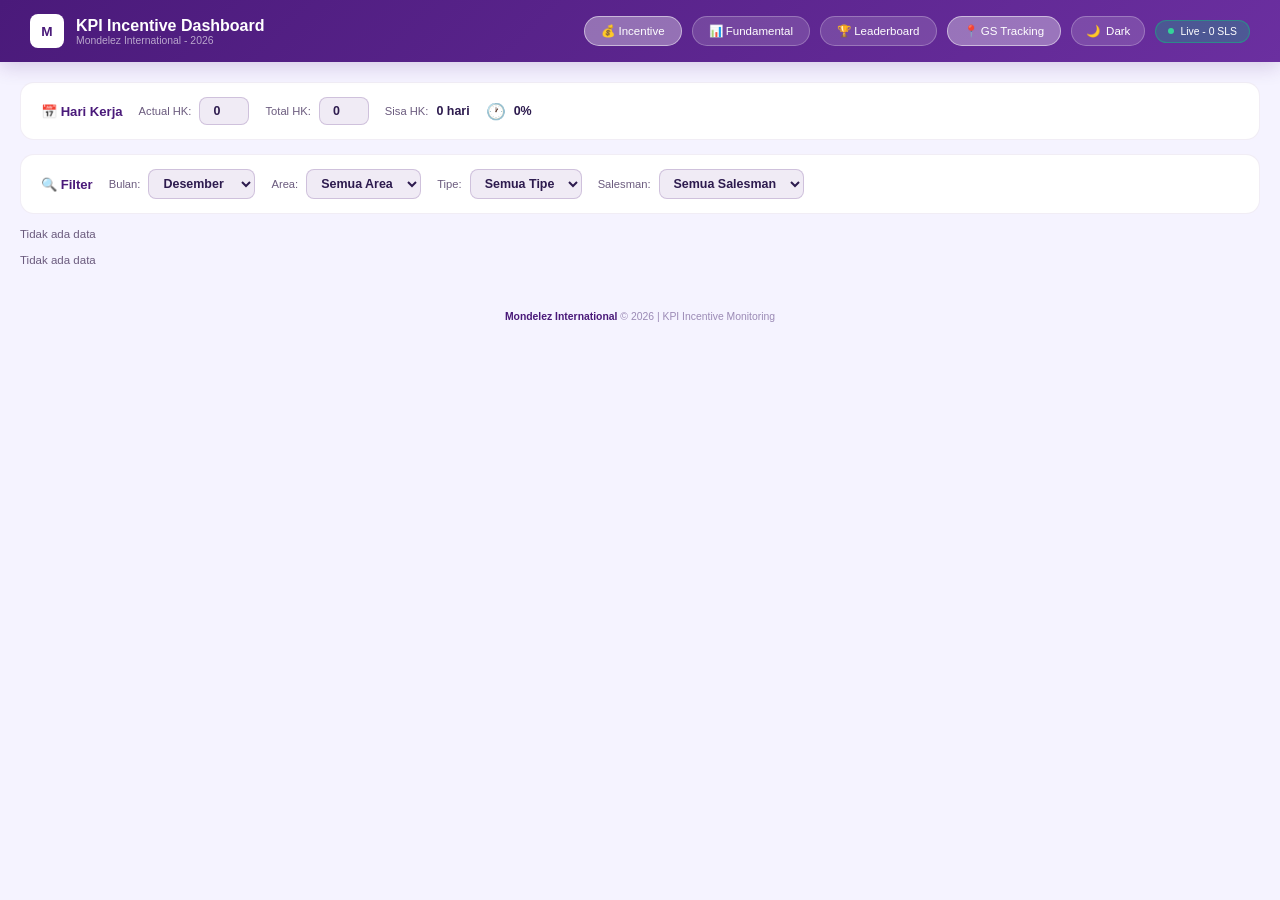
==== index.html @ a0511754 "up" ====
<!DOCTYPE html>
<html lang="id" data-theme="light">
<head>
    <meta charset="UTF-8">
    <meta name="viewport" content="width=device-width, initial-scale=1.0">
    <title>KPI Incentive - Mondelez</title>
    <link rel="icon" type="image/png" href="img/favicon.png">
    <link rel="stylesheet" href="css/shared.css">
</head>

</head>
<body>

    <header class="nav">
        <div class="nav-brand">
            <div class="nav-logo">M</div>
            <div>
                <div class="nav-title">KPI Incentive Dashboard</div>
                <div class="nav-sub">Mondelez International - 2026</div>
            </div>
        </div>
        <div class="nav-right">
            <a href="index.html" class="nav-link active">&#128176; Incentive</a>
            <a href="fundamental.html" class="nav-link">&#128202; Fundamental</a>
            <a href="leaderboard.html" class="nav-link">&#127942; Leaderboard</a>
            <a href="gs.html" class="nav-link active">📍 GS Tracking</a>
            <span class="theme-btn" onclick="togTheme()">
                <span id="themeIcon">&#127769;</span>
                <span id="themeLabel">Dark</span>
            </span>
            <span id="btnLoading" class="badge st-load">
                <span class="dot"></span>
                Loading...
            </span>            
        </div>
    </header>

    <div class="wrap">

        <!-- HARI KERJA -->
        <div class="ctrl-bar">
            <h3>&#128197; Hari Kerja</h3>
            <div class="ctrl-grp">
                <label>Actual HK:</label>
                <input type="number" id="inpHK" value="0" min="0">
            </div>
            <div class="ctrl-grp">
                <label>Total HK:</label>
                <input type="number" id="inpTotHK" value="0" min="0">
            </div>
            <div class="ctrl-grp">
                <label>Sisa HK:</label>
                <span id="sisaHK" style="font-size:.78rem;font-weight:600">0 hari</span>
            </div>
            <div class="ctrl-grp">
                <span>&#128336;</span>
                <span id="hkPct" style="font-size:.78rem;font-weight:600">0%</span>
            </div>
        </div>

        <!-- FILTER -->
        <div class="ctrl-bar">
            <h3>&#128269; Filter</h3>
            <div class="ctrl-grp">
                <label>Bulan:</label>
                <select id="selMonth">
                    <option value="M01">Januari</option>
                    <option value="M02">Februari</option>
                    <option value="M03">Maret</option>
                    <option value="M04">April</option>
                    <option value="M05">Mei</option>
                    <option value="M06">Juni</option>
                    <option value="M07">Juli</option>
                    <option value="M08">Agustus</option>
                    <option value="M09">September</option>
                    <option value="M10">Oktober</option>
                    <option value="M11">November</option>
                    <option value="M12">Desember</option>
                </select>
            </div>
            <div class="ctrl-grp">
                <label>Area:</label>
                <select id="selArea">
                    <option value="all">Semua Area</option>
                </select>
            </div>
            <div class="ctrl-grp">
                <label>Tipe:</label>
                <select id="selType">
                    <option value="all">Semua Tipe</option>
                    <option value="whs">WHS</option>
                    <option value="mt">MT</option> 
                    <option value="retail">Retail</option>
                    <option value="torist">TO-RIST</option>
                </select>
            </div>
            <div class="ctrl-grp">
                <label>Salesman:</label>
                <select id="selSalesman">
                    <option value="all">Semua Salesman</option>
                </select>
            </div>
        </div>

        <!-- SUMMARY CARDS -->
        <div id="summaryCards" class="sum-grid"></div>

        <!-- SALES CARDS -->
        <div id="salesCards" class="grid"></div>

    </div>

    <div class="ft">
        <span>Mondelez International</span> &copy; 2026 | KPI Incentive Monitoring
    </div>


    <!-- ===== SCRIPTS ===== -->
    <script src="js/auth.js"></script>
    <script src="js/anti-devtools.js"></script>
    <script src="js/config.js"></script>
    <script src="js/shared.js"></script>
    <script src="js/incentive.js"></script>

</body>
</html>
---- css/shared.css ----
/* ===== THEME VARIABLES ===== */
:root {
    --bg: #f5f3ff;
    --card: #fff;
    --nav: linear-gradient(135deg, #4A1A7A, #6B2FA0);
    --t1: #2d1b4e;
    --t2: #6b5b7e;
    --t3: #9b8ab5;
    --bdr: rgba(74,26,122,.08);
    --shd: 0 2px 12px rgba(74,26,122,.06);
    --acc: #4A1A7A;
    --inp-bg: #f0ebf5;
    --inp-bdr: rgba(74,26,122,.2);
    --hi-bg: #dcfce7;
    --hi-c: #166534;
    --mid-bg: #fef9c3;
    --mid-c: #854d0e;
    --lo-bg: #fee2e2;
    --lo-c: #991b1b;
    --whs-bg: #fef3c7;
    --whs-c: #92400e;
    --ret-bg: #dbeafe;
    --ret-c: #1e40af;
    --tor-bg: #d1fae5;
    --tor-c: #065f46;
}
[data-theme="dark"] {
    --bg: #0c0a1a;
    --card: rgba(255,255,255,.04);
    --nav: linear-gradient(135deg, #1a1030, #2d1b4e);
    --t1: #e8e4f0;
    --t2: #a8a0b8;
    --t3: #6b6080;
    --bdr: rgba(255,255,255,.06);
    --shd: 0 2px 12px rgba(0,0,0,.3);
    --acc: #a78bfa;
    --inp-bg: rgba(255,255,255,.06);
    --inp-bdr: rgba(255,255,255,.12);
    --hi-bg: rgba(74,222,128,.15);
    --hi-c: #4ade80;
    --mid-bg: rgba(250,204,21,.15);
    --mid-c: #facc15;
    --lo-bg: rgba(248,113,113,.15);
    --lo-c: #f87171;
    --whs-bg: rgba(251,191,36,.15);
    --whs-c: #fbbf24;
    --ret-bg: rgba(96,165,250,.15);
    --ret-c: #60a5fa;
    --tor-bg: rgba(52,211,153,.15);
    --tor-c: #34d399;
}

/* ===== RESET ===== */
* { margin: 0; padding: 0; box-sizing: border-box; }
body {
    font-family: 'Poppins', sans-serif;
    background: var(--bg);
    min-height: 100vh;
    color: var(--t1);
    transition: background .4s, color .4s;
}

/* ===== NAVBAR ===== */
.nav {
    background: var(--nav);
    padding: 14px 30px;
    display: flex;
    justify-content: space-between;
    align-items: center;
    box-shadow: 0 4px 20px rgba(74,26,122,.2);
    position: sticky;
    top: 0;
    z-index: 100;
}
.nav-brand { display: flex; align-items: center; gap: 12px; }

.nav-logo {
    width: 34px; height: 34px;
    background: #fff; border-radius: 8px;
    display: flex; align-items: center; justify-content: center;
    font-weight: 800; color: #4A1A7A; font-size: .85rem;
}

.nav-logo img {
    width: 34px;
    height: 34px;
    border-radius: 8px;
    object-fit: contain;
}

.nav-title { color: #fff; font-size: 1rem; font-weight: 600; }
.nav-sub { color: rgba(255,255,255,.6); font-size: .65rem; font-weight: 300; }
.nav-right { display: flex; align-items: center; gap: 10px; flex-wrap: wrap; }
.nav-link {
    background: rgba(255,255,255,.15);
    border: 1px solid rgba(255,255,255,.25);
    border-radius: 25px; padding: 7px 16px;
    color: #fff; font-size: .72rem;
    font-family: 'Poppins', sans-serif; font-weight: 500;
    text-decoration: none; transition: all .3s;
}
.nav-link:hover { background: rgba(255,255,255,.3); }
.nav-link.active { background: rgba(255,255,255,.35); border-color: rgba(255,255,255,.5); }
.theme-btn {
    background: rgba(255,255,255,.15);
    border: 1px solid rgba(255,255,255,.25);
    border-radius: 25px; padding: 7px 14px;
    cursor: pointer; display: flex; align-items: center; gap: 6px;
    transition: all .3s; color: #fff; font-size: .72rem;
    font-family: 'Poppins', sans-serif; font-weight: 500;
}
.theme-btn:hover { background: rgba(255,255,255,.3); }

/* ===== STATUS BADGE ===== */
.badge {
    display: inline-flex; align-items: center; gap: 6px;
    padding: 5px 12px; border-radius: 20px;
    font-size: .65rem; font-weight: 500; color: #fff;
}
.dot { width: 6px; height: 6px; border-radius: 50%; animation: pulse 2s infinite; }
@keyframes pulse { 0%,100%{opacity:1;transform:scale(1)} 50%{opacity:.5;transform:scale(1.5)} }
.st-conn { background: rgba(16,185,129,.3); border: 1px solid rgba(16,185,129,.5); }
.st-conn .dot { background: #34d399; }
.st-load { background: rgba(245,158,11,.3); border: 1px solid rgba(245,158,11,.5); }
.st-load .dot { background: #fbbf24; }
.st-err { background: rgba(239,68,68,.3); border: 1px solid rgba(239,68,68,.5); }
.st-err .dot { background: #f87171; }

/* ===== WRAPPER ===== */
.wrap { max-width: 1400px; margin: 0 auto; padding: 20px; }

/* ===== CONTROL BAR ===== */
.ctrl-bar {
    background: var(--card); border-radius: 14px;
    padding: 14px 20px; margin-bottom: 14px;
    border: 1px solid var(--bdr); box-shadow: none;
    display: flex; align-items: center; gap: 16px; flex-wrap: wrap;
}
.ctrl-bar h3 { color: var(--acc); font-size: .82rem; font-weight: 600; white-space: nowrap; }
.ctrl-grp { display: flex; align-items: center; gap: 8px; }
.ctrl-grp label { font-size: .7rem; color: var(--t2); font-weight: 500; }
.ctrl-grp select, .ctrl-grp input {
    padding: 6px 10px; border-radius: 8px;
    border: 1px solid var(--inp-bdr); background: var(--inp-bg);
    color: var(--t1); font-size: .78rem; font-weight: 600;
    font-family: 'Poppins', sans-serif; cursor: pointer;
}
.ctrl-grp select:focus, .ctrl-grp input:focus {
    outline: none; border-color: var(--acc);
    box-shadow: 0 0 0 3px rgba(74,26,122,.1);
}
.ctrl-grp input { width: 50px; text-align: center; }

/* ===== SECTION ===== */
.section {
    background: var(--card); border-radius: 16px;
    border: 1px solid var(--bdr); box-shadow: none;
    overflow: hidden; margin-bottom: 20px;
}
.sec-header {
    background: var(--nav); padding: 14px 20px;
    display: flex; justify-content: space-between; align-items: center;
}
.sec-header h2 { color: #fff; font-size: .9rem; font-weight: 700; display: flex; align-items: center; gap: 8px; }
.sec-header .sub { color: rgba(255,255,255,.6); font-size: .6rem; }
.sec-body { padding: 16px; overflow-x: auto; }

/* ===== SUMMARY CARDS ===== */
.sum-grid {
    display: grid;
    grid-template-columns: repeat(3, 1fr);
    gap: 8px;
    margin-bottom: 14px;
}
@media(min-width:1200px) {
    .sum-grid { grid-template-columns: repeat(6, 1fr); }
}
@media(max-width:500px) {
    .sum-grid { grid-template-columns: repeat(2, 1fr); }
}
.sum-card {
    padding: 8px 10px;
    border-radius: 8px;
    background: var(--card);
    border: 1px solid var(--bdr);
    text-align: center;
    min-width: 0;
    overflow: hidden;
}
.sum-card .lbl { font-size: .55rem; color: var(--t3); text-transform: uppercase; }
.sum-card .val { font-size: .7rem; font-weight: 700; color: var(--t1); word-break: break-all; }
.sum-card .pct { margin-top: 4px; }

/* ===== GRID CARDS ===== */
.grid { display: grid; grid-template-columns: repeat(auto-fill, minmax(480px, 1fr)); gap: 14px; }
.card {
    background: var(--card); border-radius: 14px;
    border: 1px solid var(--bdr);
    box-shadow: none;
    overflow: hidden;
}
.card-head {
    background: var(--nav); padding: 12px 16px;
    display: flex; justify-content: space-between; align-items: center;
}
.card-head .nm { color: #fff; font-size: .78rem; font-weight: 700; }
.card-head .sub { color: rgba(255,255,255,.6); font-size: .6rem; }
.card-body { padding: 14px; }

/* ===== TABLES ===== */
.tbl { width: 100%; border-collapse: collapse; }
.tbl thead th {
    padding: 6px 5px; text-align: center;
    font-size: .5rem; text-transform: uppercase;
    letter-spacing: .3px; font-weight: 600;
    color: var(--t3); border-bottom: 2px solid var(--bdr);
}
.tbl thead th:first-child { text-align: left; }
.tbl tbody td {
    padding: 7px 5px; text-align: center;
    border-bottom: 1px solid var(--bdr);
    font-size: .65rem; color: var(--t2); font-weight: 500;
}
.tbl tbody td:first-child { text-align: left; font-weight: 600; color: var(--t1); }
.tbl tbody tr:hover { background: rgba(74,26,122,.03); }
[data-theme="dark"] .tbl tbody tr:hover { background: rgba(167,139,250,.05); }

/* ===== CARD SECTION WRAPPER ===== */
.card-section {
    background: rgba(74,26,122,.03);
    border-radius: 10px;
    padding: 10px 12px;
    margin-bottom: 10px;
    border-left: 3px solid var(--acc);
}
[data-theme="dark"] .card-section {
    background: rgba(255,255,255,.03);
}
.card-section:last-child { margin-bottom: 0; }

.card-section.cov-section,
.card-section.rev-section {
    background: rgba(16,185,129,.05);
    border-left-color: #10b981;
}
[data-theme="dark"] .card-section.cov-section,
[data-theme="dark"] .card-section.rev-section {
    background: rgba(52,211,153,.08);
    border-left-color: #34d399;
}


/* ===== SECTION TITLE ===== */
.sec-title {
    font-size: .68rem;
    font-weight: 700;
    color: var(--acc);
    margin-bottom: 8px;
    display: flex;
    align-items: center;
    gap: 6px;
    flex-wrap: wrap;
}

/* ===== GAP VALUE ===== */
.gap-val { color: var(--lo-c); font-weight: 700; }

/* ===== KEJAR BADGES ===== */
.kejar-badge {
    padding: 2px 8px;
    border-radius: 6px;
    font-size: .6rem;
    font-weight: 700;
    display: inline-block;
}
.kejar-ok { background: var(--hi-bg); color: var(--hi-c); }
.kejar-no { background: var(--mid-bg); color: var(--mid-c); }
.kejar-num { background: var(--lo-bg); color: var(--lo-c); }

/* ===== DISTRIBUTION GRID ===== */
.dist-grid {
    display: grid;
    grid-template-columns: repeat(5, 1fr);
    gap: 6px;
}
.dist-item {
    background: var(--inp-bg);
    border-radius: 8px;
    padding: 8px;
    text-align: center;
    border: 1px solid var(--bdr);
}
.dist-item .d-lbl { font-size: .5rem; color: var(--t3); font-weight: 600; text-transform: uppercase; margin-bottom: 3px; }
.dist-item .d-val { font-size: .7rem; font-weight: 700; color: var(--t1); }
.dist-item .d-pct { font-size: .55rem; font-weight: 600; margin-top: 2px; }

/* ===== INCENTIVE SECTION ===== */
.inc-section {
    border-radius: 10px;
    padding: 10px 12px;
    margin-bottom: 10px;
    border: 1px solid var(--bdr);
    background: var(--inp-bg);
    border-left: 3px solid var(--acc);
}
.inc-section.hangus-section {
    background: #fef9c3;
    border-color: #fbbf24;
    border-left: 3px solid #fbbf24;
}
[data-theme="dark"] .inc-section.hangus-section {
    background: rgba(251,191,36,.1);
    border-color: rgba(251,191,36,.4);
    border-left-color: rgba(251,191,36,.6);
}

/* ===== INCENTIVE GRID ===== */
.inc-grid {
    display: grid;
    grid-template-columns: repeat(5, 1fr);
    gap: 6px;
    margin-top: 8px;
}
.inc-item {
    background: rgba(255,255,255,.7);
    border-radius: 8px;
    padding: 8px;
    text-align: center;
    border: 1px solid rgba(0,0,0,.06);
}
[data-theme="dark"] .inc-item {
    background: rgba(255,255,255,.06);
    border-color: rgba(255,255,255,.08);
}
.hangus-section .inc-item {
    background: rgba(255,255,255,.6);
    border-color: rgba(251,191,36,.3);
}
.inc-item .i-lbl { font-size: .5rem; color: var(--t3); font-weight: 600; text-transform: uppercase; margin-bottom: 3px; }
.inc-item .i-pct { font-size: .58rem; font-weight: 700; margin-bottom: 2px; }
.inc-item .i-val { font-size: .7rem; font-weight: 700; color: var(--acc); }
.inc-item.hangus { opacity: .5; }
.inc-item.hangus .i-val { color: var(--lo-c); text-decoration: line-through; }

/* ===== INCENTIVE TOTAL BAR ===== */
.inc-total {
    background: linear-gradient(135deg, #4A1A7A, #6B2FA0);
    border-radius: 8px;
    padding: 10px 14px;
    display: flex;
    align-items: center;
    justify-content: space-between;
    margin-top: 8px;
}
.inc-total.hangus { background: linear-gradient(135deg, #991b1b, #dc2626); }
.inc-total .i-lbl { font-size: .6rem; color: rgba(255,255,255,.85); font-weight: 600; }
.inc-total .i-lbl small { display: block; font-size: .5rem; opacity: .7; }
.inc-total .i-val { font-size: .95rem; font-weight: 800; color: #fff; white-space: nowrap; }

/* ===== PERCENTAGE BADGES ===== */
.pb-b { display: inline-block; padding: 2px 6px; border-radius: 5px; font-size: .58rem; font-weight: 700; }
.ph-h { background: var(--hi-bg); color: var(--hi-c); }
.ph-m { background: var(--mid-bg); color: var(--mid-c); }
.ph-l { background: var(--lo-bg); color: var(--lo-c); }

/* ===== TYPE BADGES ===== */
.type-badge { padding: 3px 8px; border-radius: 6px; font-size: .5rem; font-weight: 700; letter-spacing: .3px; }
.type-whs { background: var(--whs-bg); color: var(--whs-c); }
.type-mt { background: #0ea5e9; color: #fff; }
.type-retail { background: var(--ret-bg); color: var(--ret-c); }
.type-torist { background: var(--tor-bg); color: var(--tor-c); }


/* ===== LEADERBOARD TABLE ===== */
.lb-table { width: 100%; border-collapse: collapse; min-width: 800px; }
.lb-table thead th {
    padding: 8px 6px; text-align: center;
    font-size: .55rem; text-transform: uppercase;
    letter-spacing: .3px; font-weight: 600;
    color: var(--t3); border-bottom: 2px solid var(--bdr);
}
.lb-table thead th:nth-child(1), .lb-table thead th:nth-child(2) { text-align: left; }
.lb-table thead th.active-col { color: var(--acc); border-bottom-color: var(--acc); }
[data-theme="dark"] .lb-table thead th.active-col { color: #a78bfa; border-bottom-color: #a78bfa; }
.lb-table tbody td {
    padding: 10px 6px; text-align: center;
    border-bottom: 1px solid var(--bdr);
    font-size: .68rem; color: var(--t2); font-weight: 500;
}
.lb-table tbody td:nth-child(1), .lb-table tbody td:nth-child(2) { text-align: left; }
.lb-table tbody td.active-col { background: rgba(74,26,122,.04); }
[data-theme="dark"] .lb-table tbody td.active-col { background: rgba(167,139,250,.06); }
.lb-table tbody tr:hover { background: rgba(74,26,122,.03); }
[data-theme="dark"] .lb-table tbody tr:hover { background: rgba(167,139,250,.05); }
.lb-table tbody tr.top1 { background: rgba(245,158,11,.08); }
.lb-table tbody tr.top2 { background: rgba(156,163,175,.05); }
.lb-table tbody tr.top3 { background: rgba(217,119,6,.05); }
.rank-badge {
    display: inline-flex; align-items: center; justify-content: center;
    width: 26px; height: 26px; border-radius: 50%;
    font-weight: 800; font-size: .65rem;
}
.rank-1 { background: linear-gradient(135deg,#fbbf24,#f59e0b); color: #fff; box-shadow: 0 2px 8px rgba(245,158,11,.4); }
.rank-2 { background: linear-gradient(135deg,#d1d5db,#9ca3af); color: #fff; box-shadow: 0 2px 8px rgba(156,163,175,.4); }
.rank-3 { background: linear-gradient(135deg,#f59e0b,#d97706); color: #fff; box-shadow: 0 2px 8px rgba(217,119,6,.4); }
.rank-n { background: var(--inp-bg); color: var(--t2); }

/* ===== CHART ===== */
.chart-wrap { position: relative; width: 100%; overflow-x: auto; }
.legend { display: flex; flex-wrap: wrap; gap: 8px; padding: 10px 0; border-top: 1px solid var(--bdr); margin-top: 10px; }
.legend-item { display: flex; align-items: center; gap: 4px; font-size: .55rem; color: var(--t2); }
.legend-dot { width: 10px; height: 10px; border-radius: 3px; }

/* ===== FOOTER ===== */
.ft { text-align: center; padding: 25px 0 12px; color: var(--t3); font-size: .65rem; }
.ft span { color: var(--acc); font-weight: 600; }

/* ===== RESPONSIVE ===== */
@media(max-width:768px) {
    .nav { padding: 12px 15px; flex-direction: column; gap: 10px; }
    .nav-right { justify-content: center; }
    .wrap { padding: 12px 10px; }
    .ctrl-bar { flex-direction: column; align-items: flex-start; }
    .grid { grid-template-columns: 1fr; }
    .dist-grid { grid-template-columns: repeat(3, 1fr); }
    .inc-grid { grid-template-columns: repeat(3, 1fr); }
}
@media(max-width:500px) {
    .dist-grid { grid-template-columns: repeat(2, 1fr); }
    .inc-grid { grid-template-columns: repeat(2, 1fr); }
}


/* ===== KPI FUNDAMENTAL ===== */
.pct-red { background: #fee2e2; color: #991b1b; }
.pct-yellow { background: #fef9c3; color: #000000; }
.pct-green { background: #dcfce7; color: #166534; }

.type-mt {
    background: #f59e0b;
    color: #fff;
}

/* ===== GS TRACKING STYLES ===== */

/* GS Summary Grid (override sum-grid untuk 6 kolom) */
.gs-sum-grid {
    display: grid;
    grid-template-columns: repeat(auto-fit, minmax(130px, 1fr));
    gap: 8px;
}

.gs-sum-card {
    padding: 10px;
    border-radius: 10px;
    background: var(--card);
    border: 1px solid var(--bdr);
    text-align: center;
}

.gs-sum-card .lbl {
    font-size: .55rem;
    color: var(--t3);
    text-transform: uppercase;
    letter-spacing: 0.3px;
    margin-bottom: 3px;
}

.gs-sum-card .val {
    font-size: 1.1rem;
    font-weight: 800;
    color: var(--t1);
}

.gs-sum-card .sub {
    font-size: .6rem;
    color: var(--t2);
    margin-top: 2px;
}

.gs-sum-card.highlight {
    background: linear-gradient(135deg, #4A1A7A, #6B2FA0);
    border: none;
}

.gs-sum-card.highlight .lbl,
.gs-sum-card.highlight .val,
.gs-sum-card.highlight .sub {
    color: #fff;
}

/* Heatmap Table */
.heatmap-table {
    width: 100%;
    border-collapse: collapse;
    font-size: .68rem;
}

.heatmap-table th,
.heatmap-table td {
    padding: 7px 8px;
    text-align: center;
    border-bottom: 1px solid var(--bdr);
}

.heatmap-table th {
    color: var(--t3);
    font-weight: 600;
    font-size: .55rem;
    text-transform: uppercase;
}

.heat-cell {
    display: inline-block;
    border-radius: 5px;
    padding: 3px 8px;
    font-weight: 700;
    font-size: .6rem;
}

.heat-high { background: var(--hi-bg); color: var(--hi-c); }
.heat-mid { background: var(--mid-bg); color: var(--mid-c); }
.heat-low { background: var(--lo-bg); color: var(--lo-c); }

/* GS Progress Bar */
.gs-progress {
    width: 100%;
    height: 6px;
    background: var(--bdr);
    border-radius: 3px;
    overflow: hidden;
}

.gs-progress-bar {
    height: 100%;
    border-radius: 3px;
    transition: width 0.3s;
}

.gs-progress-bar.pg-green { background: #22c55e; }
.gs-progress-bar.pg-yellow { background: #eab308; }
.gs-progress-bar.pg-red { background: #ef4444; }

/* Salesman Summary Grid */
.sls-summary-grid {
    display: grid;
    grid-template-columns: repeat(auto-fit, minmax(300px, 1fr));
    gap: 12px;
}

.sls-card {
    background: var(--card);
    border: 1px solid var(--bdr);
    border-radius: 12px;
    overflow: hidden;
}

.sls-card-head {
    background: var(--nav);
    padding: 10px 14px;
    color: #fff;
}

.sls-card-head .nm { font-weight: 700; font-size: .78rem; }
.sls-card-head .sub { font-size: .6rem; opacity: 0.7; margin-top: 2px; }

.sls-card-body { padding: 12px 14px; }

.sls-stats {
    display: grid;
    grid-template-columns: repeat(3, 1fr);
    gap: 8px;
    margin-bottom: 8px;
}

.sls-stat { text-align: center; }
.sls-stat .s-lbl { font-size: .5rem; color: var(--t3); text-transform: uppercase; }
.sls-stat .s-val { font-size: .85rem; font-weight: 800; color: var(--t1); }

/* Store Grid */
.store-grid {
    display: flex;
    flex-direction: column;
    gap: 8px;
}

.store-card {
    background: var(--card);
    border: 1px solid var(--bdr);
    border-radius: 10px;
    overflow: hidden;
}

.store-head {
    display: flex;
    justify-content: space-between;
    align-items: center;
    padding: 10px 14px;
    cursor: pointer;
    transition: background 0.2s;
}

.store-head:hover { background: rgba(74,26,122,.03); }
[data-theme="dark"] .store-head:hover { background: rgba(167,139,250,.05); }

.store-head .s-info { display: flex; align-items: center; gap: 10px; }
.store-head .s-name { font-weight: 700; font-size: .75rem; color: var(--t1); }
.store-head .s-code { font-size: .6rem; color: var(--t2); }
.store-head .s-metrics { display: flex; align-items: center; gap: 10px; font-size: .68rem; }

/* GS Flag Badges */
.gs-flag-yes {
    background: var(--hi-bg);
    color: var(--hi-c);
    padding: 2px 8px;
    border-radius: 6px;
    font-weight: 700;
    font-size: .6rem;
}

.gs-flag-no {
    background: var(--lo-bg);
    color: var(--lo-c);
    padding: 2px 8px;
    border-radius: 6px;
    font-weight: 700;
    font-size: .6rem;
}

/* Store Detail (Expandable) */
.store-detail {
    display: none;
    padding: 0 14px 14px;
    border-top: 1px solid var(--bdr);
}

.store-detail.open { display: block; }

/* SKU Grid */
.sku-grid {
    display: grid;
    grid-template-columns: repeat(auto-fill, minmax(170px, 1fr));
    gap: 5px;
    margin-top: 10px;
}

.sku-item {
    display: flex;
    align-items: center;
    gap: 5px;
    font-size: .6rem;
    padding: 4px 8px;
    border-radius: 6px;
}

.sku-item.sku-yes { background: var(--hi-bg); color: var(--hi-c); }
.sku-item.sku-no { background: var(--lo-bg); color: var(--lo-c); }

.sku-icon { font-size: .7rem; }

/* GS Responsive */
@media(max-width:768px) {
    .sls-summary-grid { grid-template-columns: 1fr; }
    .sku-grid { grid-template-columns: repeat(2, 1fr); }
    .store-head { flex-direction: column; align-items: flex-start; gap: 6px; }
}



/* ===== GS SUMMARY HORIZONTAL ===== */
.gs-sum-horizontal {
    display: flex;
    gap: 12px;
    overflow-x: auto;
    padding-bottom: 8px;
}

.gs-sum-item {
    flex: 1;
    min-width: 130px;
    background: var(--card);
    border: 1px solid var(--border);
    border-radius: 12px;
    padding: 16px;
    text-align: center;
    transition: transform 0.2s, box-shadow 0.2s;
}

.gs-sum-item:hover {
    transform: translateY(-2px);
    box-shadow: 0 4px 12px rgba(0,0,0,0.1);
}

.gs-sum-item.highlight {
    background: linear-gradient(135deg, #7c3aed, #a855f7);
    border: none;
}

.gs-sum-item.highlight .lbl,
.gs-sum-item.highlight .val {
    color: #fff;
}

.gs-sum-item .lbl {
    font-size: 0.7rem;
    color: var(--t2);
    margin-bottom: 4px;
    font-weight: 500;
}

.gs-sum-item .val {
    font-size: 1.3rem;
    font-weight: 700;
    color: var(--t1);
}

.gs-sum-item .sub {
    font-size: 0.75rem;
    color: var(--t2);
    margin-top: 2px;
}

/* Responsive: scroll horizontal di mobile */
@media (max-width: 768px) {
    .gs-sum-horizontal {
        flex-wrap: nowrap;
        gap: 8px;
    }
    .gs-sum-item {
        min-width: 110px;
        padding: 12px;
    }
    .gs-sum-item .val {
        font-size: 1.1rem;
    }
}



/* ============================================
   GS TRACKING - CSS Tambahan
   Tambahkan di akhir shared.css
   ============================================ */

/* ===== Progress bar + target line ===== */
.gs-progress-wrap {
    margin-top: 10px;
}

.gs-progress {
    position: relative;
    height: 8px;
    background: var(--border);
    border-radius: 4px;
    overflow: visible;
}

.gs-progress-bar {
    height: 100%;
    border-radius: 4px;
    transition: width 0.5s ease;
}

.gs-target-line {
    position: absolute;
    top: -4px;
    width: 2px;
    height: 16px;
    background: #ff6b6b;
    border-radius: 2px;
    transform: translateX(-50%);
    z-index: 2;
}

.gs-progress-labels {
    display: flex;
    justify-content: space-between;
    font-size: 0.58rem;
    color: var(--t2);
    margin-top: 4px;
    position: relative;
    height: 14px;
}

.gs-tgt-label {
    position: absolute;
    transform: translateX(-50%);
    color: #ff6b6b;
    font-weight: 700;
    font-size: 0.58rem;
    white-space: nowrap;
}

/* ===== Search Input ===== */
.ctrl-search input {
    padding: 7px 12px;
    border: 1px solid var(--border);
    border-radius: 8px;
    background: var(--bg);
    color: var(--t1);
    font-family: 'Poppins', sans-serif;
    font-size: 0.82rem;
    outline: none;
    width: 170px;
    transition: border-color 0.2s, box-shadow 0.2s;
}

.ctrl-search input:focus {
    border-color: var(--accent);
    box-shadow: 0 0 0 3px rgba(124, 58, 237, 0.12);
}

.ctrl-search input::placeholder {
    color: var(--t2);
    opacity: 0.6;
}

/* ===== SKU Legend ===== */
.sku-legend {
    display: flex;
    gap: 16px;
    font-size: 0.68rem;
    color: var(--t2);
    margin-bottom: 10px;
    padding-bottom: 8px;
    border-bottom: 1px dashed var(--border);
    flex-wrap: wrap;
}

/* ===== Store Gap ===== */
.store-gap {
    display: flex;
    gap: 16px;
    font-size: 0.73rem;
    color: var(--t2);
    margin-top: 10px;
    padding-top: 10px;
    border-top: 1px solid var(--border);
    flex-wrap: wrap;
}

/* ===== Section Count Badge ===== */
.sec-count {
    font-size: 0.72rem;
    color: var(--t2);
    background: var(--border);
    padding: 3px 10px;
    border-radius: 20px;
    font-weight: 500;
}

/* ===== STORE HINT (sebelum filter salesman) ===== */
.store-hint {
    text-align: center;
    padding: 40px 20px;
    color: var(--t2);
}

.store-hint span {
    font-size: 2.5rem;
    display: block;
    margin-bottom: 12px;
}

.store-hint p {
    font-size: 0.9rem;
    margin: 0;
    line-height: 1.6;
}

.store-hint strong {
    color: var(--accent);
}

/* ===== Responsive ===== */
@media (max-width: 768px) {
    .ctrl-search input {
        width: 100%;
    }
    .sku-legend {
        flex-direction: column;
        gap: 4px;
    }
    .store-hint {
        padding: 30px 16px;
    }
}
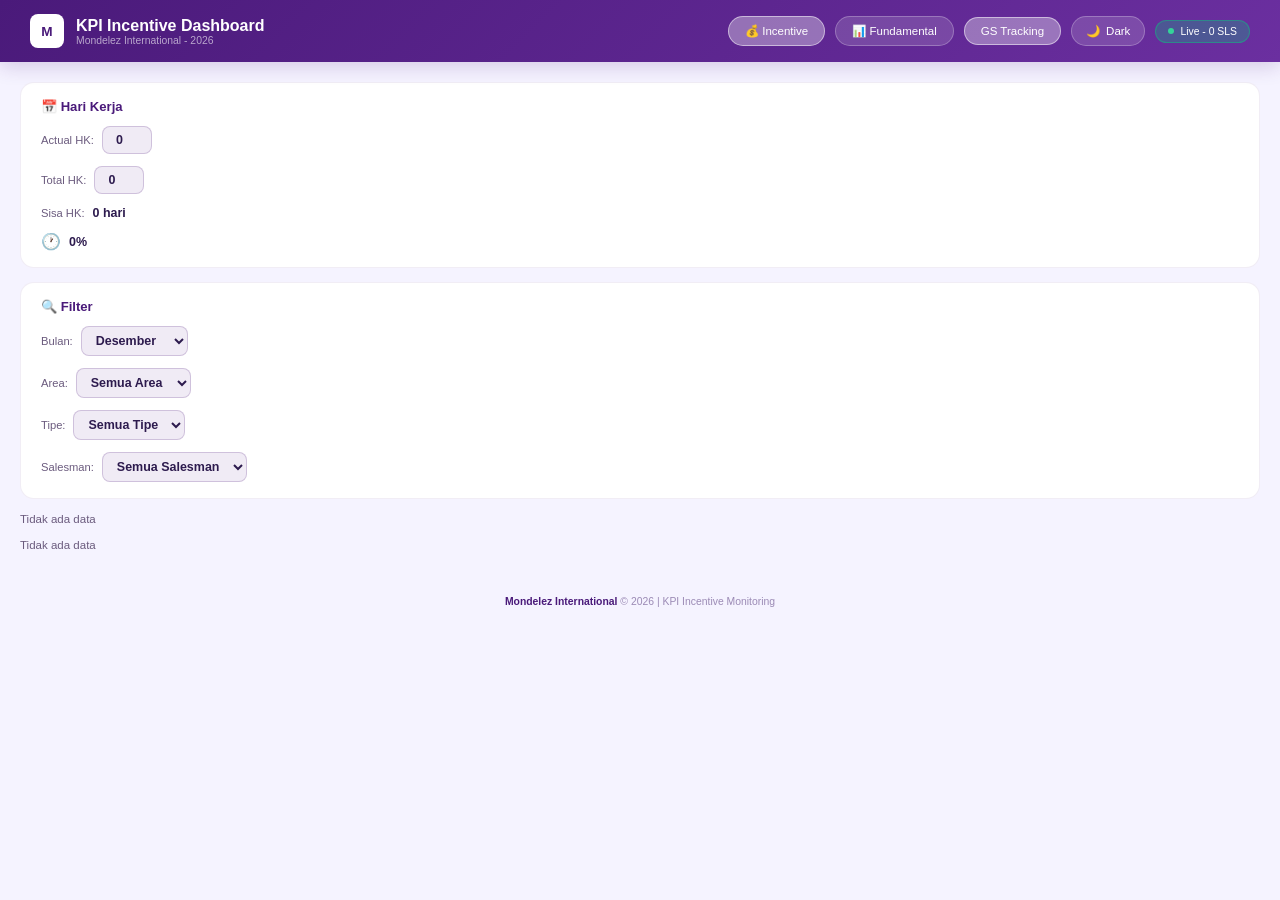
==== commit 7d250fb9: "UP" ====
--- a/index.html
+++ b/index.html
@@ -20,10 +20,9 @@
             </div>
         </div>
         <div class="nav-right">
-            <a href="index.html" class="nav-link active">&#128176; Incentive</a>
-            <a href="fundamental.html" class="nav-link">&#128202; Fundamental</a>
-            <a href="leaderboard.html" class="nav-link">&#127942; Leaderboard</a>
-            <a href="gs.html" class="nav-link active">📍 GS Tracking</a>
+            <a href="#" class="nav-link active">&#128176; Incentive</a>
+            <a href="#" class="nav-link">&#128202; Fundamental</a>
+            <a href="gs.html" class="nav-link active">GS Tracking</a>
             <span class="theme-btn" onclick="togTheme()">
                 <span id="themeIcon">&#127769;</span>
                 <span id="themeLabel">Dark</span>
--- a/css/shared.css
+++ b/css/shared.css
@@ -886,3 +886,219 @@
     }
 }
 
+
+/* ============================================
+   FILTER BAR REDESIGN - Desktop & Mobile
+   Append di akhir shared.css
+   ============================================ */
+
+/* Override ctrl-bar menjadi vertical layout */
+.ctrl-bar {
+    display: flex;
+    flex-direction: column;
+    align-items: stretch;
+    gap: 12px;
+    padding: 16px 20px;
+}
+
+/* Title row */
+.ctrl-bar-title {
+    display: flex;
+    align-items: center;
+    gap: 10px;
+    padding-bottom: 10px;
+    border-bottom: 1px solid var(--bdr);
+}
+
+.ctrl-bar-title h3 {
+    color: var(--acc);
+    font-size: .88rem;
+    font-weight: 700;
+    white-space: nowrap;
+    margin: 0;
+}
+
+/* Filter grid: 6 kolom di desktop */
+.ctrl-grid {
+    display: grid;
+    grid-template-columns: repeat(6, 1fr);
+    gap: 10px;
+}
+
+/* Setiap filter group: label di atas, select di bawah */
+.ctrl-grid .ctrl-grp {
+    display: flex;
+    flex-direction: column;
+    align-items: stretch;
+    gap: 4px;
+}
+
+.ctrl-grid .ctrl-grp label {
+    font-size: .65rem;
+    color: var(--t3);
+    font-weight: 600;
+    text-transform: uppercase;
+    letter-spacing: 0.3px;
+}
+
+.ctrl-grid .ctrl-grp select {
+    width: 100%;
+    padding: 8px 12px;
+    border-radius: 10px;
+    border: 1px solid var(--inp-bdr);
+    background: var(--inp-bg);
+    color: var(--t1);
+    font-size: .78rem;
+    font-weight: 600;
+    font-family: 'Poppins', sans-serif;
+    cursor: pointer;
+    appearance: none;
+    -webkit-appearance: none;
+    background-image: url("data:image/svg+xml,%3Csvg xmlns='http://www.w3.org/2000/svg' width='12' height='12' viewBox='0 0 24 24' fill='none' stroke='%236b5b7e' stroke-width='2.5' stroke-linecap='round' stroke-linejoin='round'%3E%3Cpolyline points='6 9 12 15 18 9'%3E%3C/polyline%3E%3C/svg%3E");
+    background-repeat: no-repeat;
+    background-position: right 10px center;
+    padding-right: 30px;
+    transition: border-color 0.2s, box-shadow 0.2s;
+}
+
+.ctrl-grid .ctrl-grp select:hover {
+    border-color: var(--acc);
+}
+
+.ctrl-grid .ctrl-grp select:focus {
+    outline: none;
+    border-color: var(--acc);
+    box-shadow: 0 0 0 3px rgba(74,26,122,.1);
+}
+
+/* Search row: full-width, prominent */
+.ctrl-search-row {
+    display: flex;
+    flex-direction: column;
+    gap: 4px;
+    padding-top: 10px;
+    border-top: 1px solid var(--bdr);
+}
+
+.ctrl-search-row label {
+    font-size: .68rem;
+    color: var(--t3);
+    font-weight: 600;
+    letter-spacing: 0.3px;
+}
+
+.ctrl-search-row input {
+    width: 100%;
+    padding: 10px 16px;
+    border-radius: 10px;
+    border: 1.5px dashed var(--inp-bdr);
+    background: var(--inp-bg);
+    color: var(--t1);
+    font-family: 'Poppins', sans-serif;
+    font-size: .85rem;
+    font-weight: 500;
+    outline: none;
+    transition: border-color 0.2s, box-shadow 0.2s, background 0.2s;
+}
+
+.ctrl-search-row input:hover {
+    border-color: var(--acc);
+    background: var(--card);
+}
+
+.ctrl-search-row input:focus {
+    border-style: solid;
+    border-color: var(--acc);
+    background: var(--card);
+    box-shadow: 0 0 0 3px rgba(74,26,122,.1);
+}
+
+.ctrl-search-row input::placeholder {
+    color: var(--t3);
+    font-weight: 400;
+    opacity: 0.8;
+}
+
+/* ===== DARK MODE ADJUSTMENTS ===== */
+[data-theme="dark"] .ctrl-grid .ctrl-grp select {
+    background-image: url("data:image/svg+xml,%3Csvg xmlns='http://www.w3.org/2000/svg' width='12' height='12' viewBox='0 0 24 24' fill='none' stroke='%23a8a0b8' stroke-width='2.5' stroke-linecap='round' stroke-linejoin='round'%3E%3Cpolyline points='6 9 12 15 18 9'%3E%3C/polyline%3E%3C/svg%3E");
+    background-repeat: no-repeat;
+    background-position: right 10px center;
+}
+
+/* ===== TABLET: 3 kolom ===== */
+@media (max-width: 1024px) {
+    .ctrl-grid {
+        grid-template-columns: repeat(3, 1fr);
+    }
+}
+
+/* ===== MOBILE: 2 kolom, search full ===== */
+@media (max-width: 768px) {
+    .ctrl-bar {
+        padding: 14px 14px;
+        gap: 10px;
+    }
+
+    .ctrl-grid {
+        grid-template-columns: repeat(2, 1fr);
+        gap: 8px;
+    }
+
+    .ctrl-grid .ctrl-grp select {
+        padding: 10px 12px;
+        font-size: .82rem;
+    }
+
+    .ctrl-search-row input {
+        padding: 12px 14px;
+        font-size: .88rem;
+    }
+}
+
+/* ===== SMALL MOBILE: tetap 2 kolom ===== */
+@media (max-width: 400px) {
+    .ctrl-grid {
+        grid-template-columns: repeat(2, 1fr);
+        gap: 6px;
+    }
+
+    .ctrl-grid .ctrl-grp select {
+        font-size: .75rem;
+        padding: 8px 10px;
+    }
+}
+
+
+/* ============================================
+   GS SUMMARY 4 CARDS + HAMPIR CAPAI BADGE
+   Append di akhir shared.css
+   ============================================ */
+
+/* Summary grid: 4 kolom di desktop */
+.gs-sum-4 {
+    grid-template-columns: repeat(4, 1fr) !important;
+}
+
+@media (max-width: 768px) {
+    .gs-sum-4 {
+        grid-template-columns: repeat(2, 1fr) !important;
+    }
+}
+
+@media (max-width: 400px) {
+    .gs-sum-4 {
+        grid-template-columns: 1fr !important;
+    }
+}
+
+/* Badge "Hampir Capai" — kuning */
+.gs-flag-hampir {
+    background: var(--mid-bg);
+    color: var(--mid-c);
+    padding: 2px 8px;
+    border-radius: 6px;
+    font-weight: 700;
+    font-size: .6rem;
+}
+
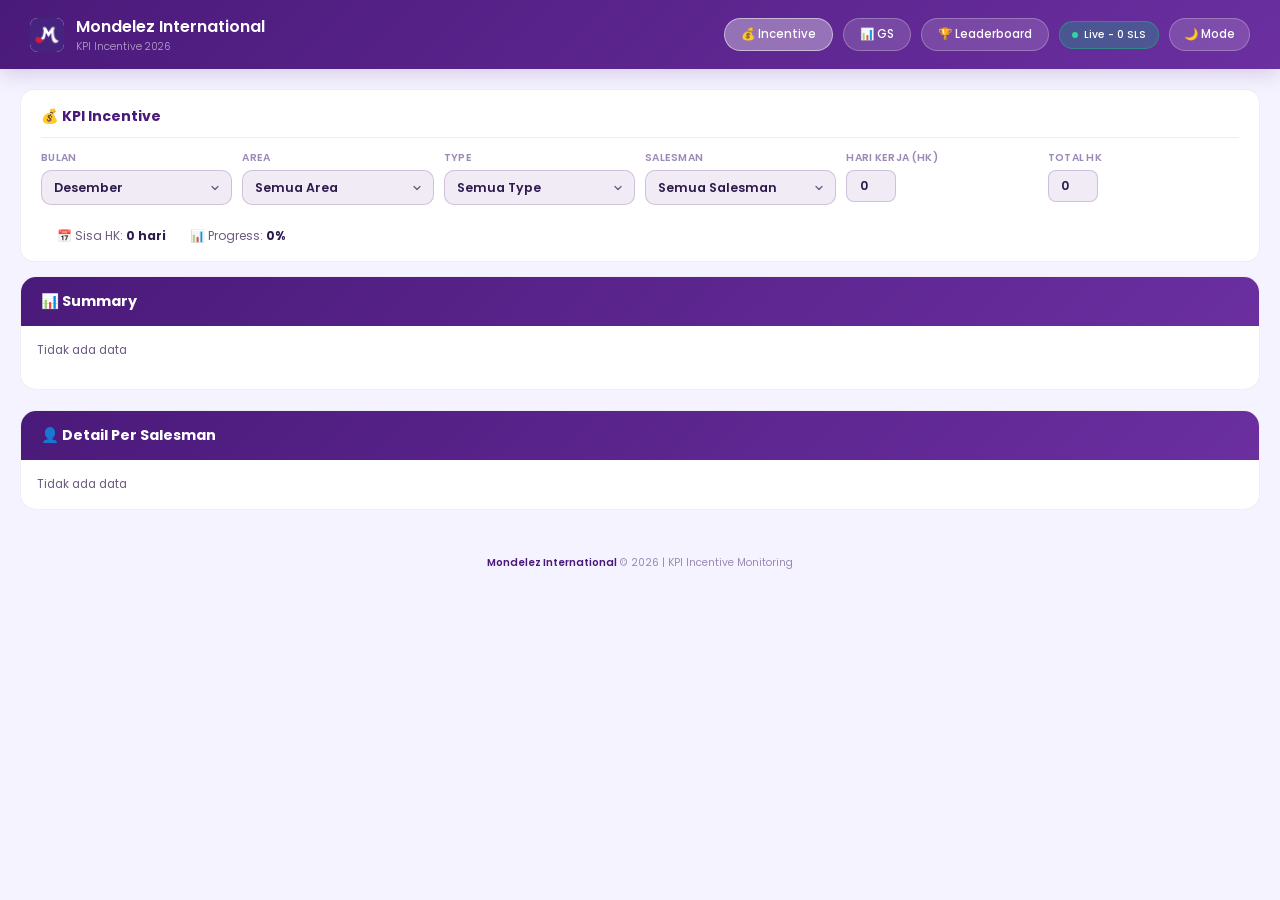
==== commit fc09ea28: "up" ====
--- a/index.html
+++ b/index.html
@@ -1,120 +1,130 @@
+
 <!DOCTYPE html>
-<html lang="id" data-theme="light">
+<html lang="id">
 <head>
     <meta charset="UTF-8">
     <meta name="viewport" content="width=device-width, initial-scale=1.0">
-    <title>KPI Incentive - Mondelez</title>
-    <link rel="icon" type="image/png" href="img/favicon.png">
+    <title>KPI Incentive 2026 - Mondelez</title>
+    <link rel="icon" href="img/favicon.png">
+    <link href="https://fonts.googleapis.com/css2?family=Poppins:wght@300;400;500;600;700&display=swap" rel="stylesheet">
     <link rel="stylesheet" href="css/shared.css">
-</head>
-
 </head>
 <body>
 
-    <header class="nav">
+    <!-- NAVBAR -->
+    <nav class="nav">
         <div class="nav-brand">
-            <div class="nav-logo">M</div>
+            <div class="nav-logo"><img src="img/favicon.png" alt="M"></div>
             <div>
-                <div class="nav-title">KPI Incentive Dashboard</div>
-                <div class="nav-sub">Mondelez International - 2026</div>
+                <div class="nav-title">Mondelez International</div>
+                <div class="nav-sub">KPI Incentive 2026</div>
             </div>
         </div>
+
         <div class="nav-right">
-            <a href="#" class="nav-link active">&#128176; Incentive</a>
-            <a href="#" class="nav-link">&#128202; Fundamental</a>
-            <a href="gs.html" class="nav-link active">GS Tracking</a>
-            <span class="theme-btn" onclick="togTheme()">
-                <span id="themeIcon">&#127769;</span>
-                <span id="themeLabel">Dark</span>
-            </span>
-            <span id="btnLoading" class="badge st-load">
+            <a href="index.html" class="nav-link active">💰 Incentive</a>
+            <a href="gs.html" class="nav-link">📊 GS</a>
+            <a href="leaderboard.html" class="nav-link">🏆 Leaderboard</a>
+            <div class="badge st-load" id="btnLoading">
                 <span class="dot"></span>
-                Loading...
-            </span>            
+                <span>Loading...</span>
+            </div>
+            <button class="theme-btn" id="themeBtn" onclick="togTheme()">🌙 Mode</button>
         </div>
-    </header>
+    </nav>
 
     <div class="wrap">
 
-        <!-- HARI KERJA -->
+        <!-- FILTER BAR -->
         <div class="ctrl-bar">
-            <h3>&#128197; Hari Kerja</h3>
-            <div class="ctrl-grp">
-                <label>Actual HK:</label>
-                <input type="number" id="inpHK" value="0" min="0">
+            <div class="ctrl-bar-title">
+                <h3>💰 KPI Incentive</h3>
+                <small id="lastUpdate" style="color:var(--t2)"></small>
             </div>
-            <div class="ctrl-grp">
-                <label>Total HK:</label>
-                <input type="number" id="inpTotHK" value="0" min="0">
+
+            <div class="ctrl-grid">
+                <div class="ctrl-grp">
+                    <label>Bulan</label>
+                    <select id="selMonth">
+                        <option value="M01">Januari</option>
+                        <option value="M02">Februari</option>
+                        <option value="M03">Maret</option>
+                        <option value="M04">April</option>
+                        <option value="M05">Mei</option>
+                        <option value="M06">Juni</option>
+                        <option value="M07">Juli</option>
+                        <option value="M08">Agustus</option>
+                        <option value="M09">September</option>
+                        <option value="M10">Oktober</option>
+                        <option value="M11">November</option>
+                        <option value="M12">Desember</option>
+                    </select>
+                </div>
+
+                <div class="ctrl-grp">
+                    <label>Area</label>
+                    <select id="selArea">
+                        <option value="all">Semua Area</option>
+                    </select>
+                </div>
+
+                <div class="ctrl-grp">
+                    <label>Type</label>
+                    <select id="selType">
+                        <option value="all">Semua Type</option>
+                        <option value="WHS">WHS</option>
+                        <option value="MT">MT</option>
+                        <option value="RETAIL">Retail</option>
+                        <option value="TO-RIST">TO-RIST</option>
+                    </select>
+                </div>
+
+                <div class="ctrl-grp">
+                    <label>Salesman</label>
+                    <select id="selSalesman">
+                        <option value="all">Semua Salesman</option>
+                    </select>
+                </div>
+
+                <div class="ctrl-grp">
+                    <label>Hari Kerja (HK)</label>
+                    <input type="number" id="inpHK" placeholder="Actual HK" min="0" value="0">
+                </div>
+
+                <div class="ctrl-grp">
+                    <label>Total HK</label>
+                    <input type="number" id="inpTotHK" placeholder="Total HK" min="0" value="0">
+                </div>
             </div>
-            <div class="ctrl-grp">
-                <label>Sisa HK:</label>
-                <span id="sisaHK" style="font-size:.78rem;font-weight:600">0 hari</span>
-            </div>
-            <div class="ctrl-grp">
-                <span>&#128336;</span>
-                <span id="hkPct" style="font-size:.78rem;font-weight:600">0%</span>
-            </div>
-        </div>
 
-        <!-- FILTER -->
-        <div class="ctrl-bar">
-            <h3>&#128269; Filter</h3>
-            <div class="ctrl-grp">
-                <label>Bulan:</label>
-                <select id="selMonth">
-                    <option value="M01">Januari</option>
-                    <option value="M02">Februari</option>
-                    <option value="M03">Maret</option>
-                    <option value="M04">April</option>
-                    <option value="M05">Mei</option>
-                    <option value="M06">Juni</option>
-                    <option value="M07">Juli</option>
-                    <option value="M08">Agustus</option>
-                    <option value="M09">September</option>
-                    <option value="M10">Oktober</option>
-                    <option value="M11">November</option>
-                    <option value="M12">Desember</option>
-                </select>
-            </div>
-            <div class="ctrl-grp">
-                <label>Area:</label>
-                <select id="selArea">
-                    <option value="all">Semua Area</option>
-                </select>
-            </div>
-            <div class="ctrl-grp">
-                <label>Tipe:</label>
-                <select id="selType">
-                    <option value="all">Semua Tipe</option>
-                    <option value="whs">WHS</option>
-                    <option value="mt">MT</option> 
-                    <option value="retail">Retail</option>
-                    <option value="torist">TO-RIST</option>
-                </select>
-            </div>
-            <div class="ctrl-grp">
-                <label>Salesman:</label>
-                <select id="selSalesman">
-                    <option value="all">Semua Salesman</option>
-                </select>
+            <!-- HK Info Row -->
+            <div class="ctrl-info-row">
+                <span>📅 Sisa HK: <strong id="sisaHK">0 hari</strong></span>
+                <span>📊 Progress: <strong id="hkPct">0%</strong></span>
             </div>
         </div>
 
         <!-- SUMMARY CARDS -->
-        <div id="summaryCards" class="sum-grid"></div>
+        <div class="section">
+            <div class="sec-header">
+                <h2>📊 Summary</h2>
+            </div>
+            <div class="sec-body sum-grid" id="summaryCards"></div>
+        </div>
 
         <!-- SALES CARDS -->
-        <div id="salesCards" class="grid"></div>
+        <div class="section">
+            <div class="sec-header">
+                <h2>👤 Detail Per Salesman</h2>
+            </div>
+            <div class="sec-body grid" id="salesCards"></div>
+        </div>
 
+        <div class="ft">
+            <span>Mondelez International</span> © 2026 | KPI Incentive Monitoring
+        </div>
     </div>
 
-    <div class="ft">
-        <span>Mondelez International</span> &copy; 2026 | KPI Incentive Monitoring
-    </div>
-
-
-    <!-- ===== SCRIPTS ===== -->
     <script src="js/auth.js"></script>
     <script src="js/anti-devtools.js"></script>
     <script src="js/config.js"></script>
--- a/css/shared.css
+++ b/css/shared.css
@@ -1102,3 +1102,31 @@
     font-size: .6rem;
 }
 
+
+
+/* ============================================
+   CTRL INFO ROW (HK Sisa & Progress)
+   Append di akhir shared.css
+   ============================================ */
+
+.ctrl-info-row {
+    display: flex;
+    gap: 24px;
+    padding: 10px 16px 0;
+    font-size: .75rem;
+    color: var(--t2);
+    flex-wrap: wrap;
+}
+
+.ctrl-info-row strong {
+    color: var(--t1);
+    font-weight: 700;
+}
+
+@media (max-width: 500px) {
+    .ctrl-info-row {
+        gap: 12px;
+        font-size: .7rem;
+    }
+}
+
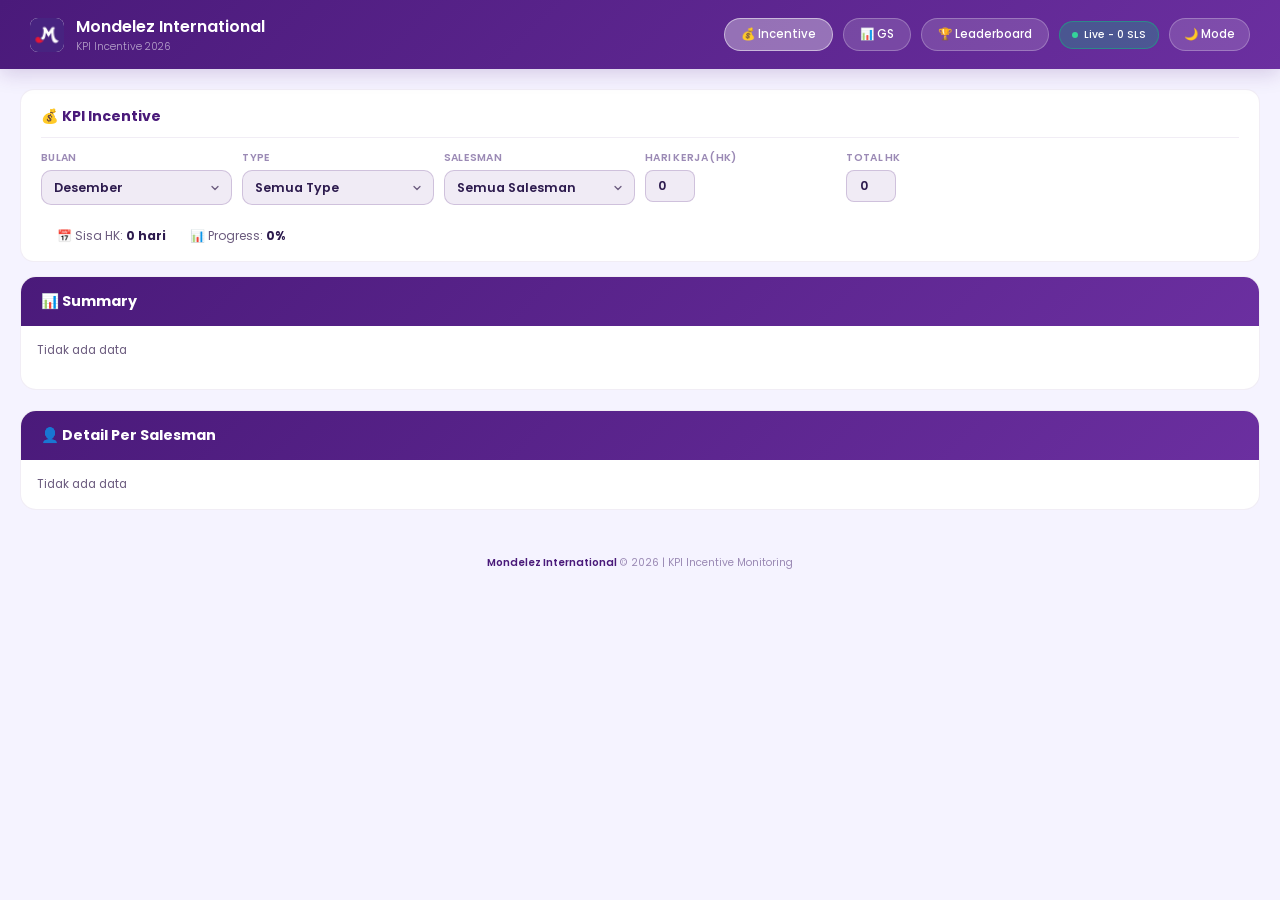
==== commit 89c4253f: "up" ====
--- a/index.html
+++ b/index.html
@@ -58,13 +58,6 @@
                         <option value="M10">Oktober</option>
                         <option value="M11">November</option>
                         <option value="M12">Desember</option>
-                    </select>
-                </div>
-
-                <div class="ctrl-grp">
-                    <label>Area</label>
-                    <select id="selArea">
-                        <option value="all">Semua Area</option>
                     </select>
                 </div>
 
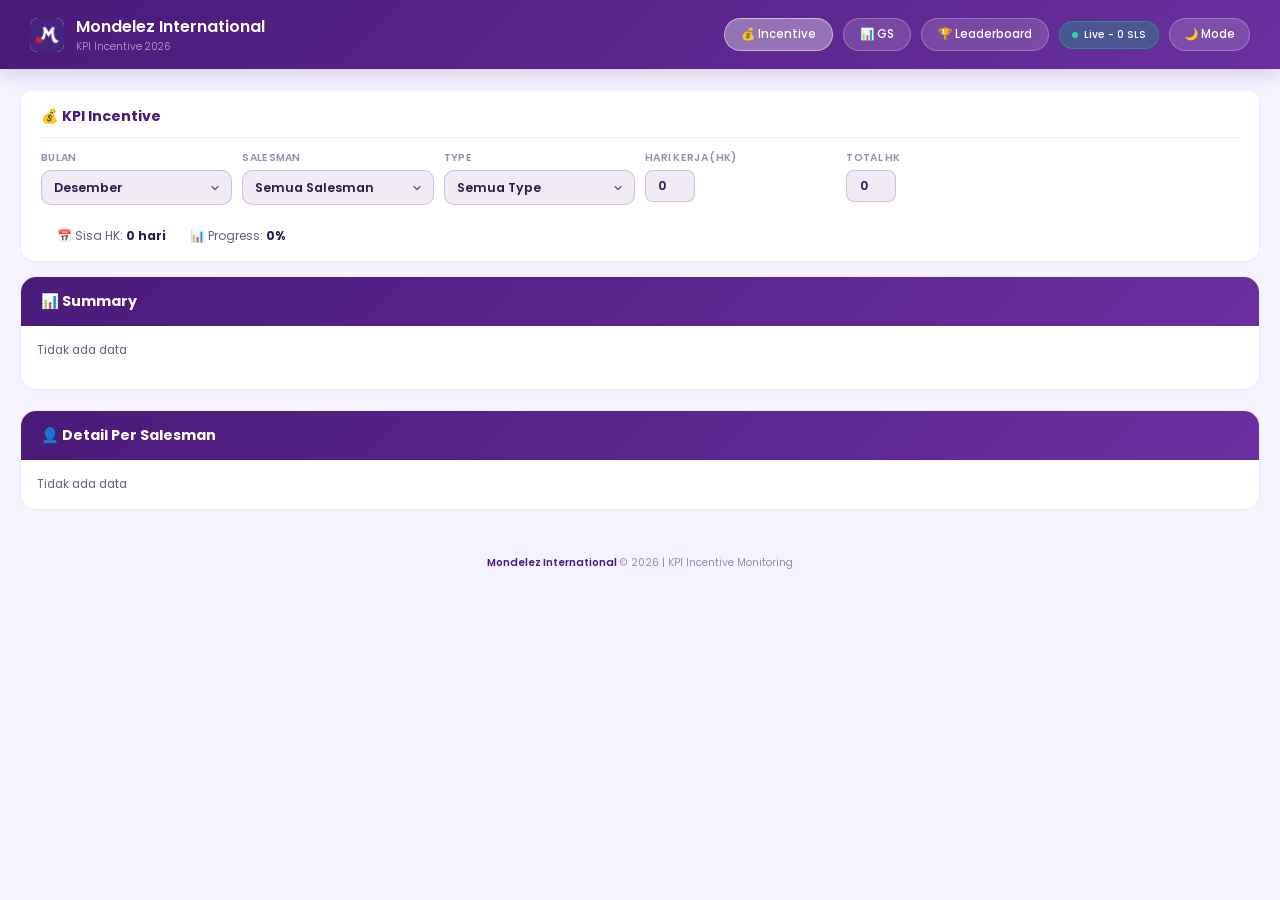
==== commit 2eb99556: "up" ====
--- a/index.html
+++ b/index.html
@@ -62,6 +62,13 @@
                 </div>
 
                 <div class="ctrl-grp">
+                    <label>Salesman</label>
+                    <select id="selSalesman">
+                        <option value="all">Semua Salesman</option>
+                    </select>
+                </div>
+
+                <div class="ctrl-grp">
                     <label>Type</label>
                     <select id="selType">
                         <option value="all">Semua Type</option>
@@ -69,13 +76,6 @@
                         <option value="MT">MT</option>
                         <option value="RETAIL">Retail</option>
                         <option value="TO-RIST">TO-RIST</option>
-                    </select>
-                </div>
-
-                <div class="ctrl-grp">
-                    <label>Salesman</label>
-                    <select id="selSalesman">
-                        <option value="all">Semua Salesman</option>
                     </select>
                 </div>
 
